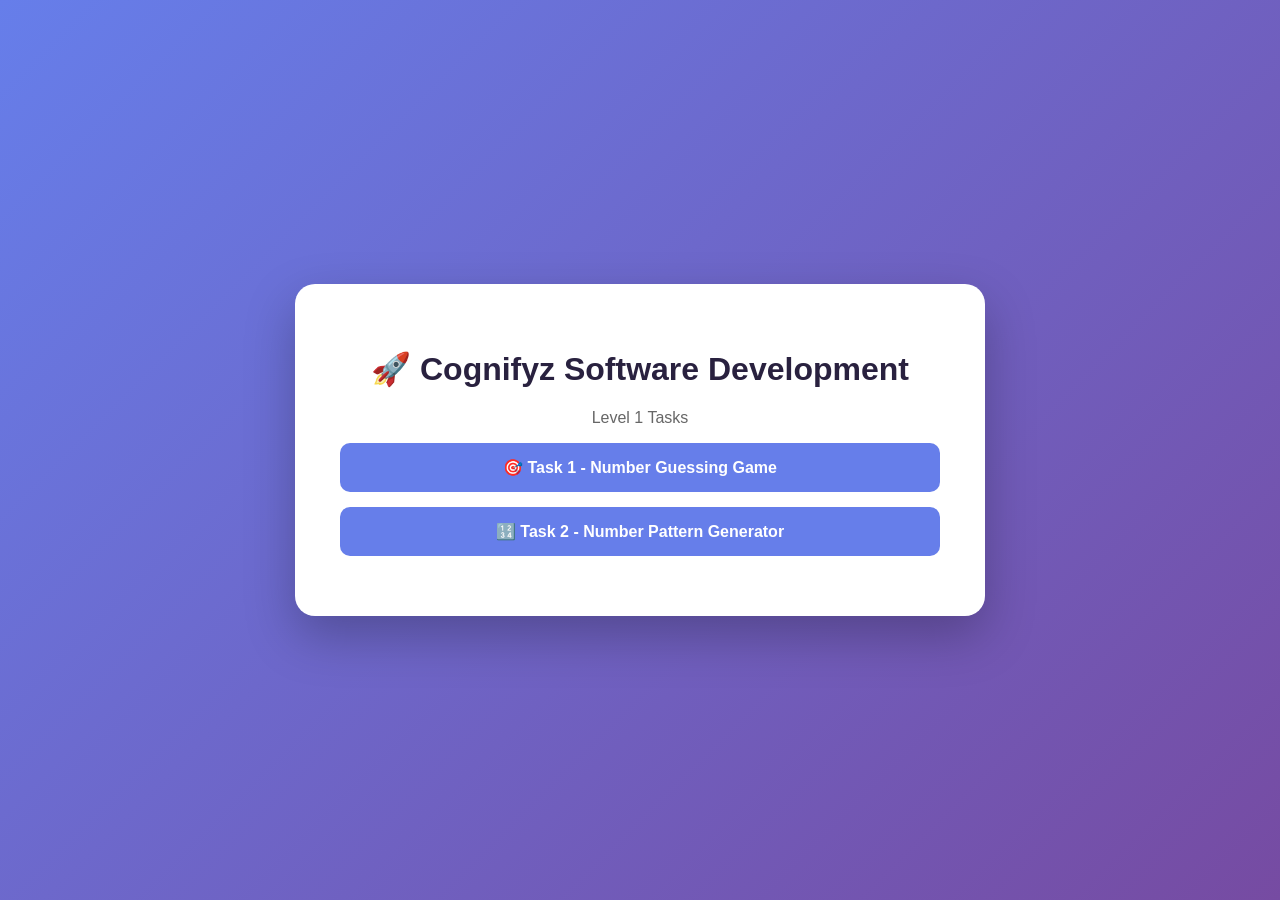
==== site/index.html @ afbd31ae "Deploy Task 1 and Task 2 to GitHub Pages" ====
<!DOCTYPE html>
<html lang="en">
<head>
    <meta charset="UTF-8">
    <meta name="viewport" content="width=device-width, initial-scale=1.0">
    <title>Cognifyz Software Development Tasks</title>
    <style>
        body {
            font-family: Arial, sans-serif;
            min-height: 100vh;
            margin: 0;
            display: flex;
            justify-content: center;
            align-items: center;
            background: linear-gradient(135deg, #667eea, #764ba2);
        }

        .container {
            background: white;
            padding: 45px;
            border-radius: 20px;
            text-align: center;
            max-width: 600px;
            width: 90%;
            box-shadow: 0 20px 50px rgba(0,0,0,0.25);
        }

        h1 {
            color: #29213f;
        }

        p {
            color: #666;
        }

        a {
            display: block;
            margin: 15px 0;
            padding: 15px;
            border-radius: 10px;
            background: #667eea;
            color: white;
            text-decoration: none;
            font-weight: bold;
        }

        a:hover {
            background: #764ba2;
        }
    </style>
</head>
<body>

<div class="container">
    <h1>🚀 Cognifyz Software Development</h1>
    <p>Level 1 Tasks</p>

    <a href="task1/">🎯 Task 1 - Number Guessing Game</a>

    <a href="task2/">🔢 Task 2 - Number Pattern Generator</a>
</div>

</body>
</html>
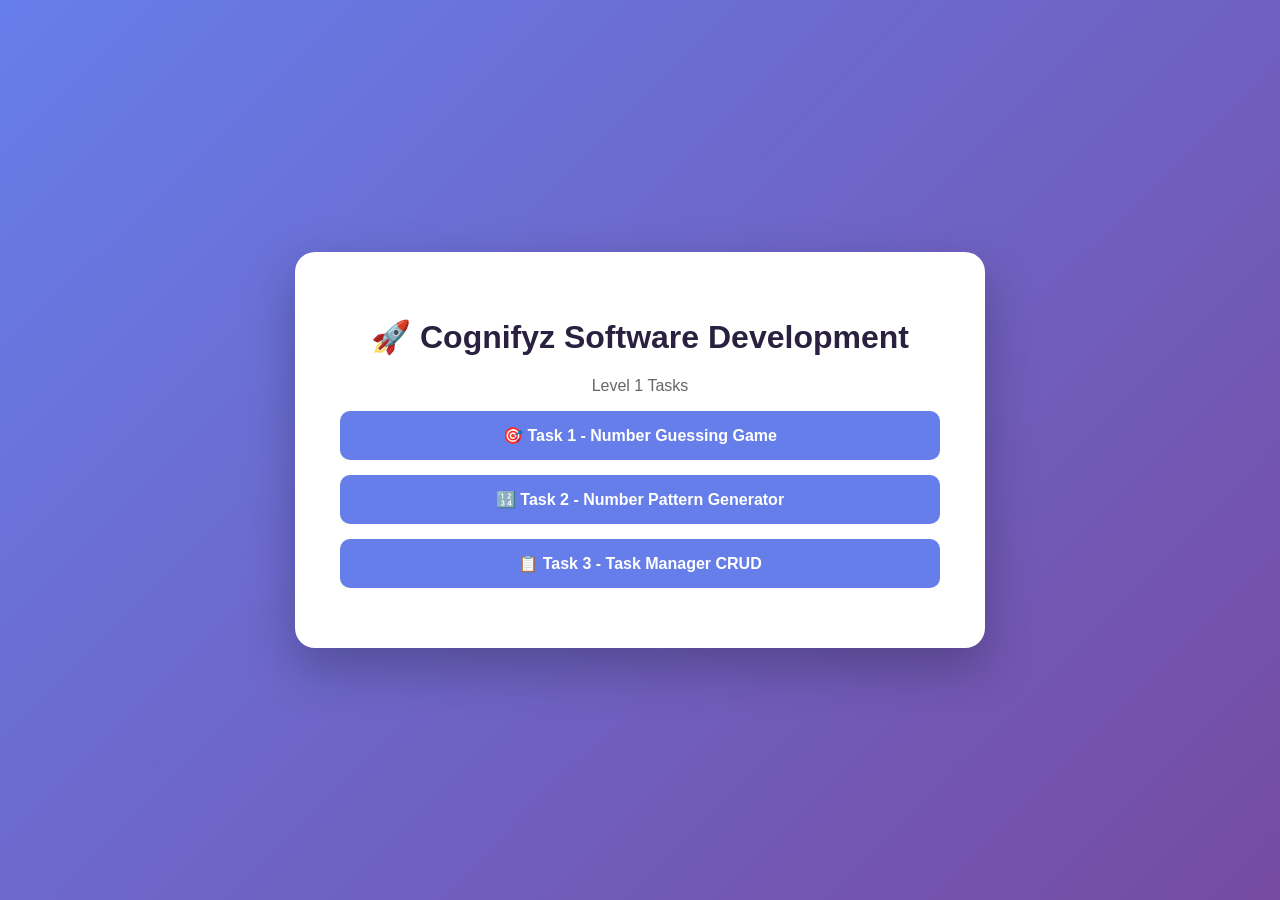
==== commit c0aa1337: "Add Task 3 to GitHub Pages" ====
--- a/site/index.html
+++ b/site/index.html
@@ -58,6 +58,8 @@
     <a href="task1/">🎯 Task 1 - Number Guessing Game</a>
 
     <a href="task2/">🔢 Task 2 - Number Pattern Generator</a>
+
+    <a href="task3/">📋 Task 3 - Task Manager CRUD</a>
 </div>
 
 </body>
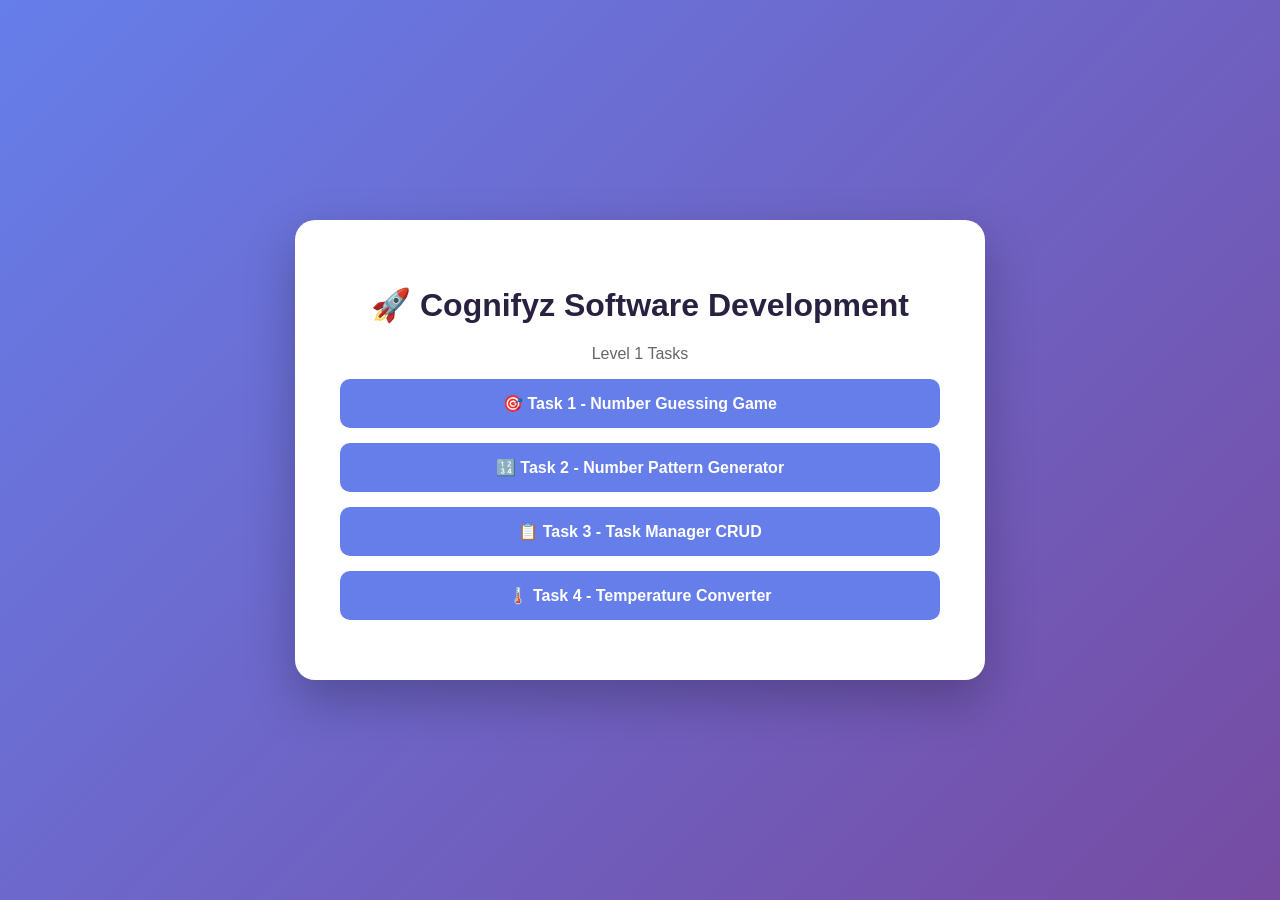
==== commit 12f6a2ff: "Complete Task 4 Temperature Converter" ====
--- a/site/index.html
+++ b/site/index.html
@@ -60,6 +60,8 @@
     <a href="task2/">🔢 Task 2 - Number Pattern Generator</a>
 
     <a href="task3/">📋 Task 3 - Task Manager CRUD</a>
+
+    <a href="task4/">🌡️ Task 4 - Temperature Converter</a>
 </div>
 
 </body>
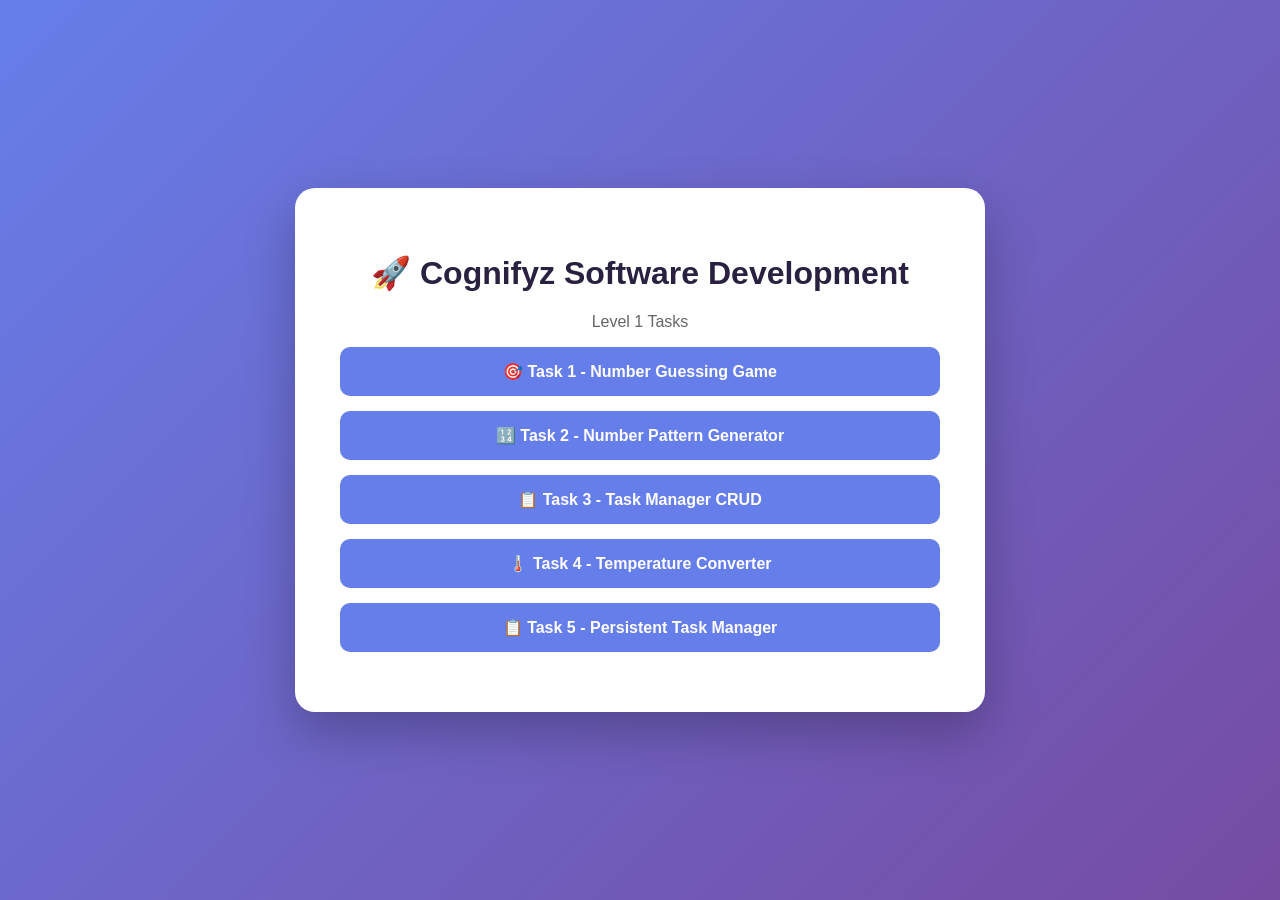
==== commit deb39c8e: "Complete Task 5 Persistent Task Manager" ====
--- a/site/index.html
+++ b/site/index.html
@@ -62,6 +62,8 @@
     <a href="task3/">📋 Task 3 - Task Manager CRUD</a>
 
     <a href="task4/">🌡️ Task 4 - Temperature Converter</a>
+
+    <a href="task5/">📋 Task 5 - Persistent Task Manager</a>
 </div>
 
 </body>
